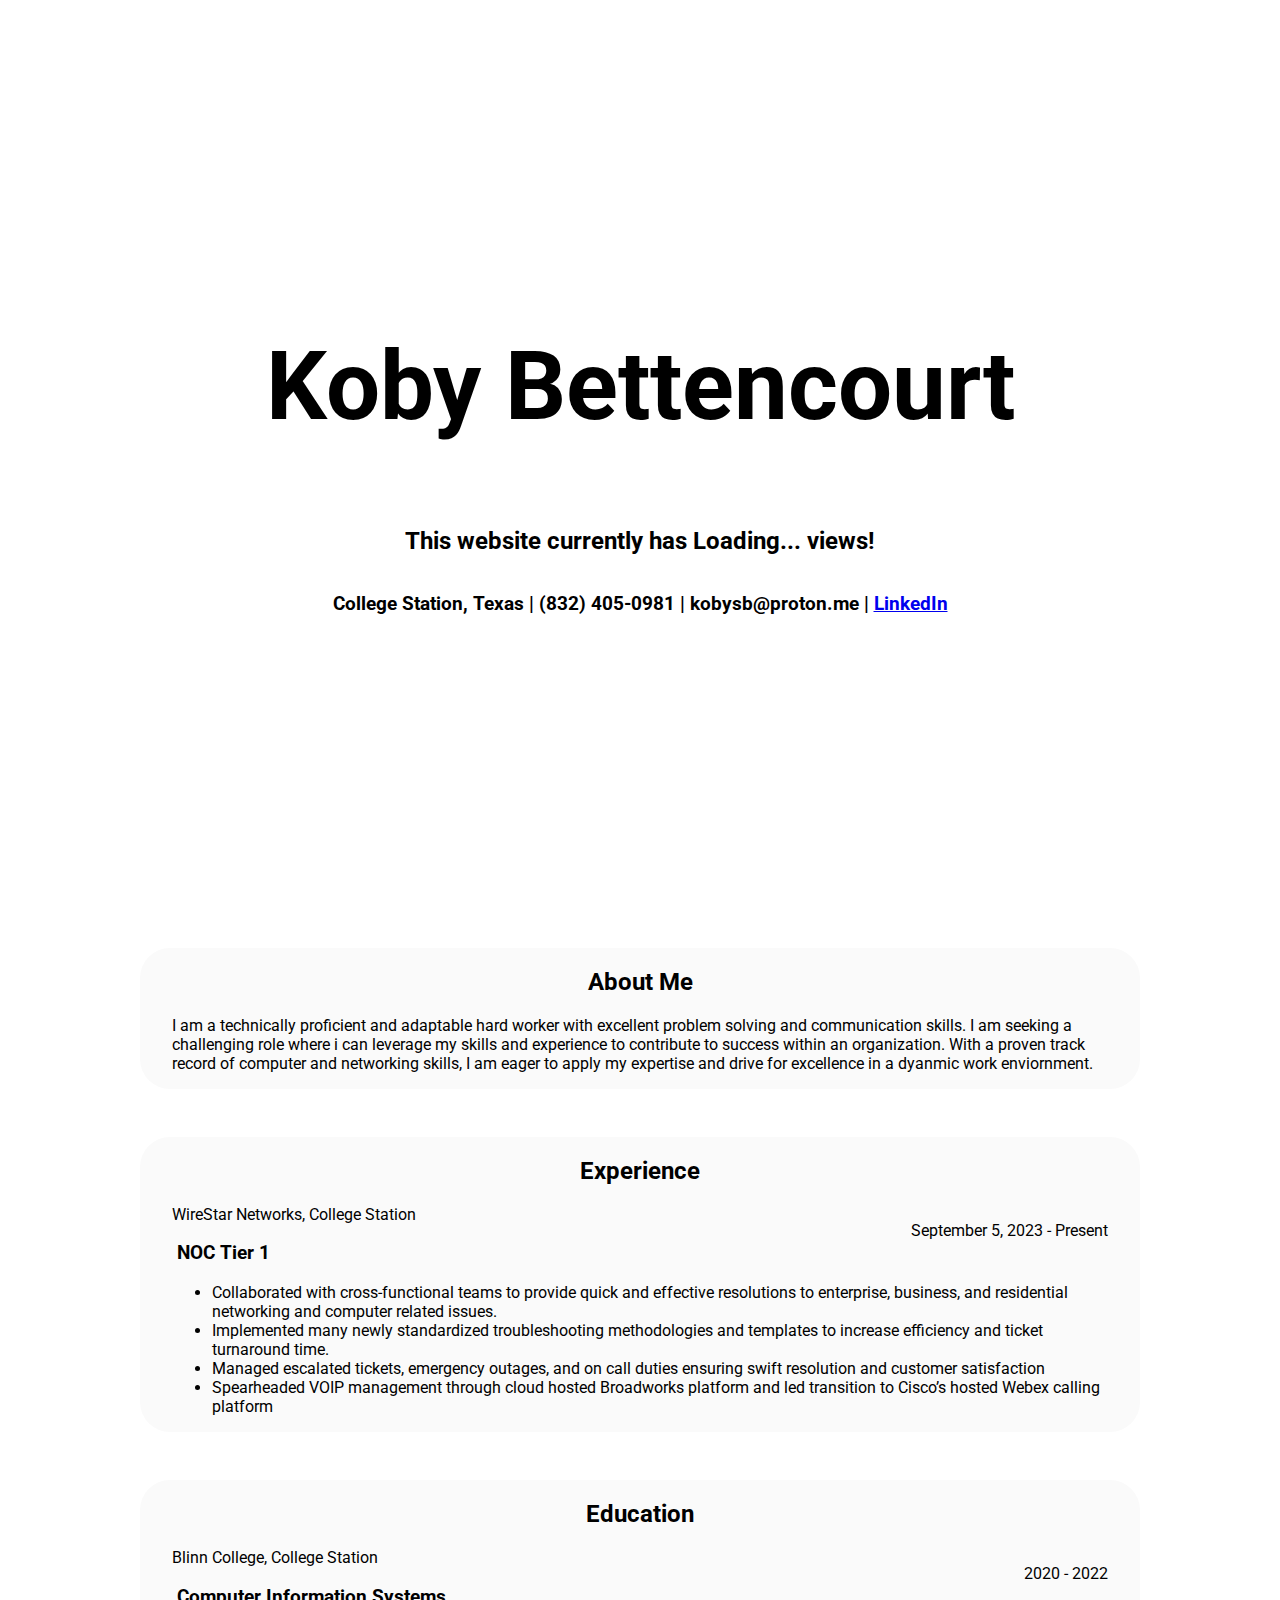
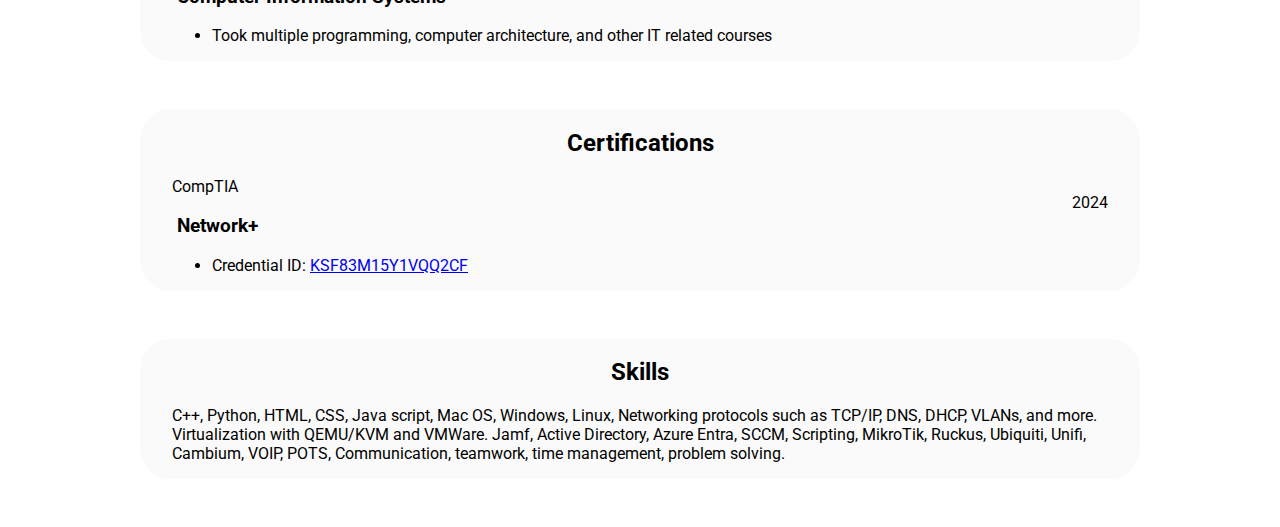
==== website/index.html @ 5b7fe5d4 "added folder and github workflows for CI/CD" ====
<!DOCTYPE html>
<html lang="en-US">

    <head>
        <meta charset="UTF-8">
        <meta name="viewport" content="width=device-width, initial-scale=1">
        <!-- call to google fonts API to retrieve font -->
        <link rel="preconnect" href="https://fonts.googleapis.com">
        <link rel="preconnect" href="https://fonts.gstatic.com" crossorigin>
        <link rel="stylesheet" href="https://fonts.googleapis.com/css2?family=Roboto:ital,wght@0,100..900;1,100..900&display=swap">
        <link rel="stylesheet" href="styles.css">
        <title>Koby Bettencourt Resume</title>
    </head>
    <body>
        <!-- containter for all of the "panels" containing information -->
        <div class="container">
            <!-- Header was excluded from panels, created its own class to independently customize its dispaly on the page -->
            <div class="header">
                <h1>Koby Bettencourt</h1>
                <h2>This website currently has <div class="viewCounter">Loading...</div> views!</h2>
                <!-- incldued hyprelink for linkedin profile in contacts -->
                <h3 class="contacts">College Station, Texas | (832) 405-0981 | kobysb@proton.me | <a href="https://www.linkedin.com/in/koby-bettencourt-a583b8269">LinkedIn</a></h3>
            </div>
            <!-- assigned panel class for CSS customization -->
            <div class="panel">
                <!-- seperated title for CSS -->
                <h2 class="panelTitle">About Me</h2>
                <p>I am a technically proficient and adaptable hard worker with excellent problem solving 
                    and communication skills. I am seeking a challenging role where i can leverage my skills and experience to contribute
                    to success within an organization. With a proven track record of computer and networking skills, I am eager to apply my expertise
                    and drive for excellence in a dyanmic work enviornment.</p>
            </div>
            <div class="panel">
                <h2 class="panelTitle">Experience</h2>
                <!-- created date class to move element to far right of panel -->
                <p class="date">September 5, 2023 - Present</p>
                <p>WireStar Networks, College Station</p>
                <h3>NOC Tier 1</h3>
                 <!-- list to show duties and achievements -->
                <ul>
                    <li>Collaborated with cross-functional teams to provide quick and effective resolutions to enterprise, business,
                        and residential networking and computer related issues.</li>
                    <li>Implemented many newly standardized troubleshooting methodologies and templates to increase efficiency
                        and ticket turnaround time.</li>
                    <li>Managed escalated tickets, emergency outages, and on call duties ensuring swift resolution and customer
                        satisfaction</li>
                    <li>Spearheaded VOIP management through cloud hosted Broadworks platform and led transition to Cisco’s
                        hosted Webex calling platform</li>
                </ul>
            </div>
            <div class="panel">
                <h2 class="panelTitle">Education</h2>
                <p class="date">2020 - 2022</p>
                <p>Blinn College, College Station</p>
                <h3>Computer Information Systems</h3>
                <ul>
                    <li>Took multiple programming, computer architecture, and other IT related courses</li>
                </ul>
            </div>
            <div class="panel">
                <h2 class="panelTitle">Certifications</h2>
                <p class="date">2024</p>
                <p>CompTIA</p>
                <h3>Network+</h3>
                <ul>
                    <!-- Hyperlink to validate net+ cert -->
                    <li>Credential ID: <a href="https://www.certmetrics.com/comptia/public/verification.aspx/">KSF83M15Y1VQQ2CF</a></li>
                </ul>
            </div>
            <div class="panel">
                <h2 class="panelTitle">Skills</h2>
                <p>C++, Python, HTML, CSS, Java script, Mac OS, Windows, Linux, Networking protocols such as TCP/IP, DNS, DHCP, VLANs, and more.
                    Virtualization with QEMU/KVM and VMWare. Jamf, Active Directory, Azure Entra, SCCM, Scripting, MikroTik, Ruckus,
                    Ubiquiti, Unifi, Cambium, VOIP, POTS, Communication, teamwork, time management, problem solving.</p>
            </div>
        </div>
        <script src="index.js"></script>
    </body>
</html>
---- website/styles.css ----
/* animation for fading in name on page */
@keyframes fadeIn {
  0% { opacity: 0; }
  100% { opacity: 1; }
}

/* setting default colors, text, and margins */
body {
    background-color: #1B1B1B;
    color: white;
    font-family: "Roboto", serif;
    width: 1000px;
    margin: auto;
  }

  /* default colors for panels */
  .panel {
    background-color: #313131;
    border-radius: 30px;
  }
  
  /* media query to check for light mode on browser and switch website theme accordingly */
  @media screen and (prefers-color-scheme: light) {
    body {
      background-color: white;
      color: black;
    }

    .panel {
      background-color: #FAFAFA;
    }
  }

  /* formatting for header class */
.header {
  display: flex;
  flex-direction: column;
  text-align: center;
  height: 100vh;
  justify-content: center;
}

/* adding fade animation to name on webpage */
h1 {
  font-size: 6em;
  animation: fadeIn 3s;
  animation-timing-function: ease-in;
}

/* alight panel title text to center */
.panelTitle {
  text-align: center;
}

/* move date text to far right of panel */
.date {
  float: inline-end;
}

/* use flexbox to set up desired spacing of panels */
.container {
  display: flex;
  flex-direction: column;
  justify-content: space-evenly;
  gap: 3em;
  margin-bottom: 3em;
}

/* margins for remaining text in panels */
p {
  margin: 1em 2em;
}

ul {
  margin: 1em 2em;
}

h3 {
  margin: 1em 2em;
}

.viewCounter {
  display: inline;
}
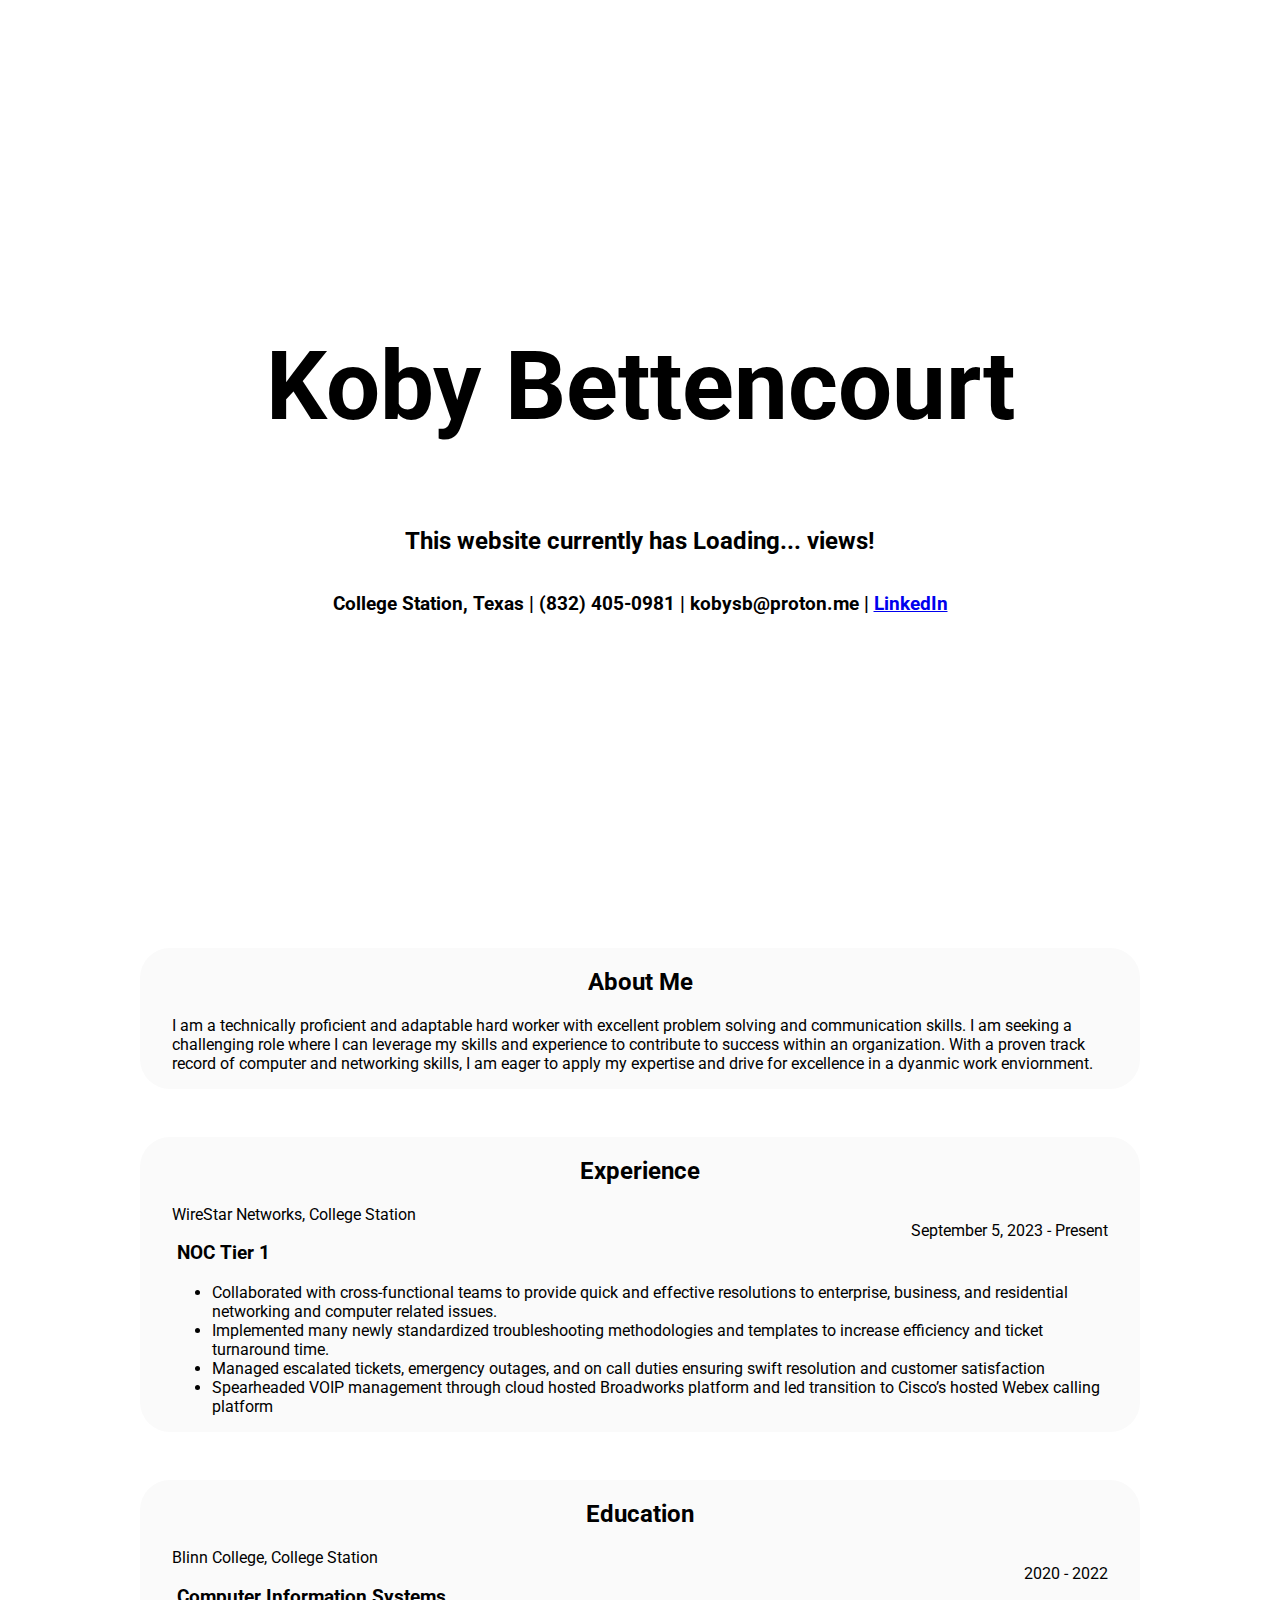
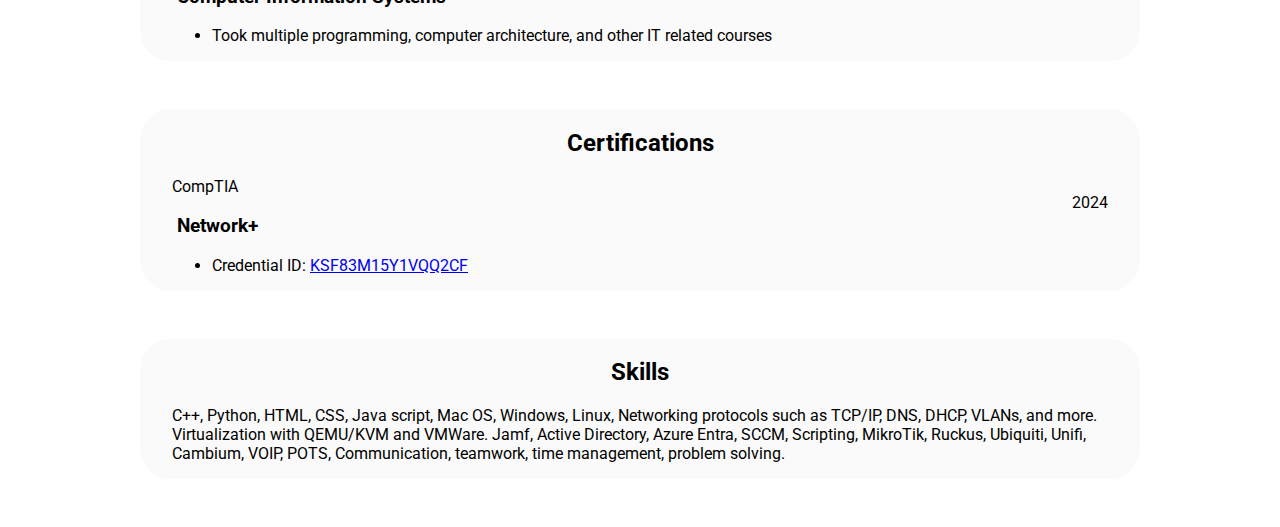
==== commit 87ad28e5: "change lowercase I to uppercase for CI/CD test" ====
--- a/website/index.html
+++ b/website/index.html
@@ -26,7 +26,7 @@
                 <!-- seperated title for CSS -->
                 <h2 class="panelTitle">About Me</h2>
                 <p>I am a technically proficient and adaptable hard worker with excellent problem solving 
-                    and communication skills. I am seeking a challenging role where i can leverage my skills and experience to contribute
+                    and communication skills. I am seeking a challenging role where I can leverage my skills and experience to contribute
                     to success within an organization. With a proven track record of computer and networking skills, I am eager to apply my expertise
                     and drive for excellence in a dyanmic work enviornment.</p>
             </div>
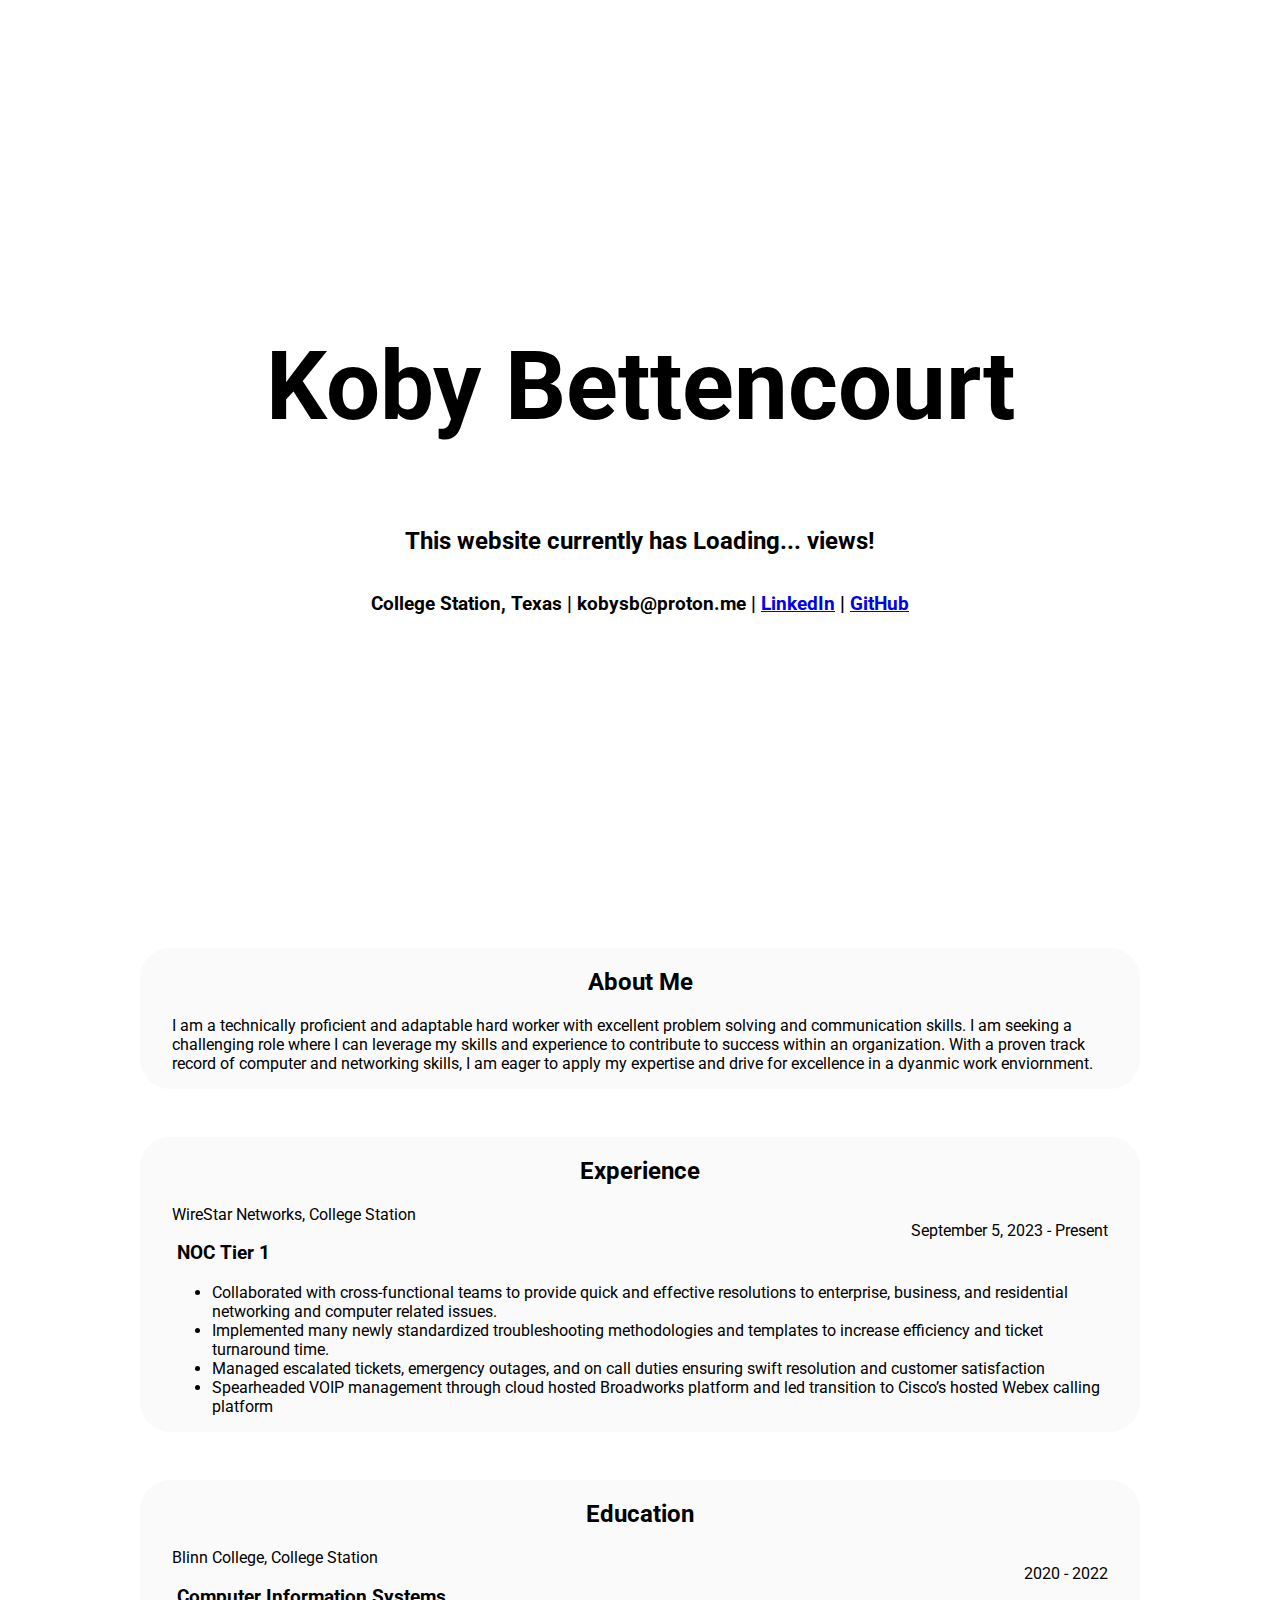
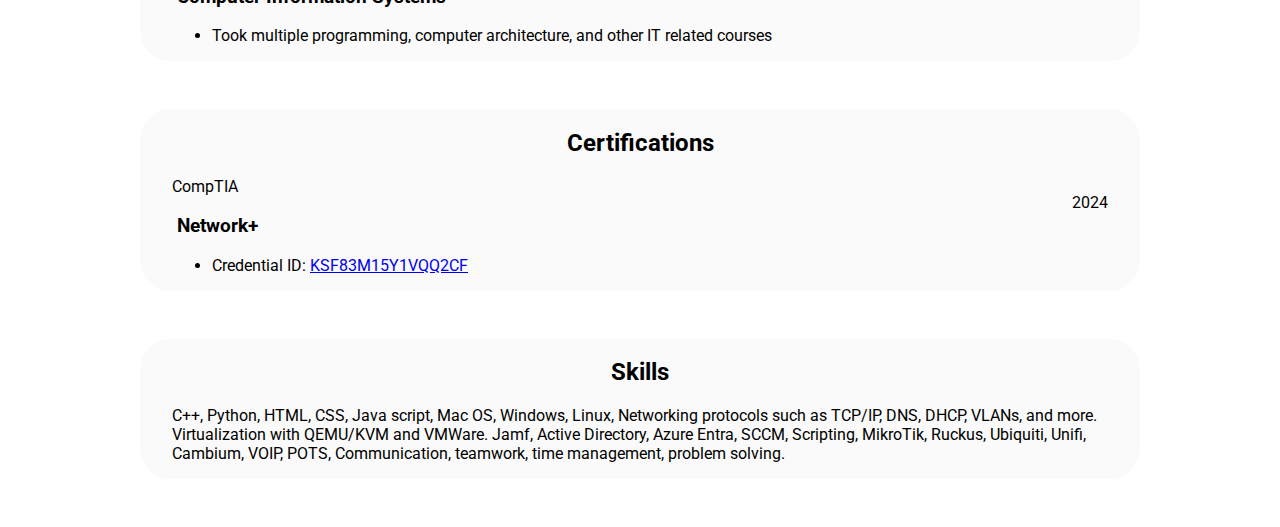
==== commit a3a7ccde: "changed phone number to GitHub profile" ====
--- a/website/index.html
+++ b/website/index.html
@@ -19,7 +19,7 @@
                 <h1>Koby Bettencourt</h1>
                 <h2>This website currently has <div class="viewCounter">Loading...</div> views!</h2>
                 <!-- incldued hyprelink for linkedin profile in contacts -->
-                <h3 class="contacts">College Station, Texas | (832) 405-0981 | kobysb@proton.me | <a href="https://www.linkedin.com/in/koby-bettencourt-a583b8269">LinkedIn</a></h3>
+                <h3 class="contacts">College Station, Texas | kobysb@proton.me | <a href="https://www.linkedin.com/in/koby-bettencourt-a583b8269">LinkedIn</a>  |  <a href="https://github.com/kobysb">GitHub</a></h3>
             </div>
             <!-- assigned panel class for CSS customization -->
             <div class="panel">
